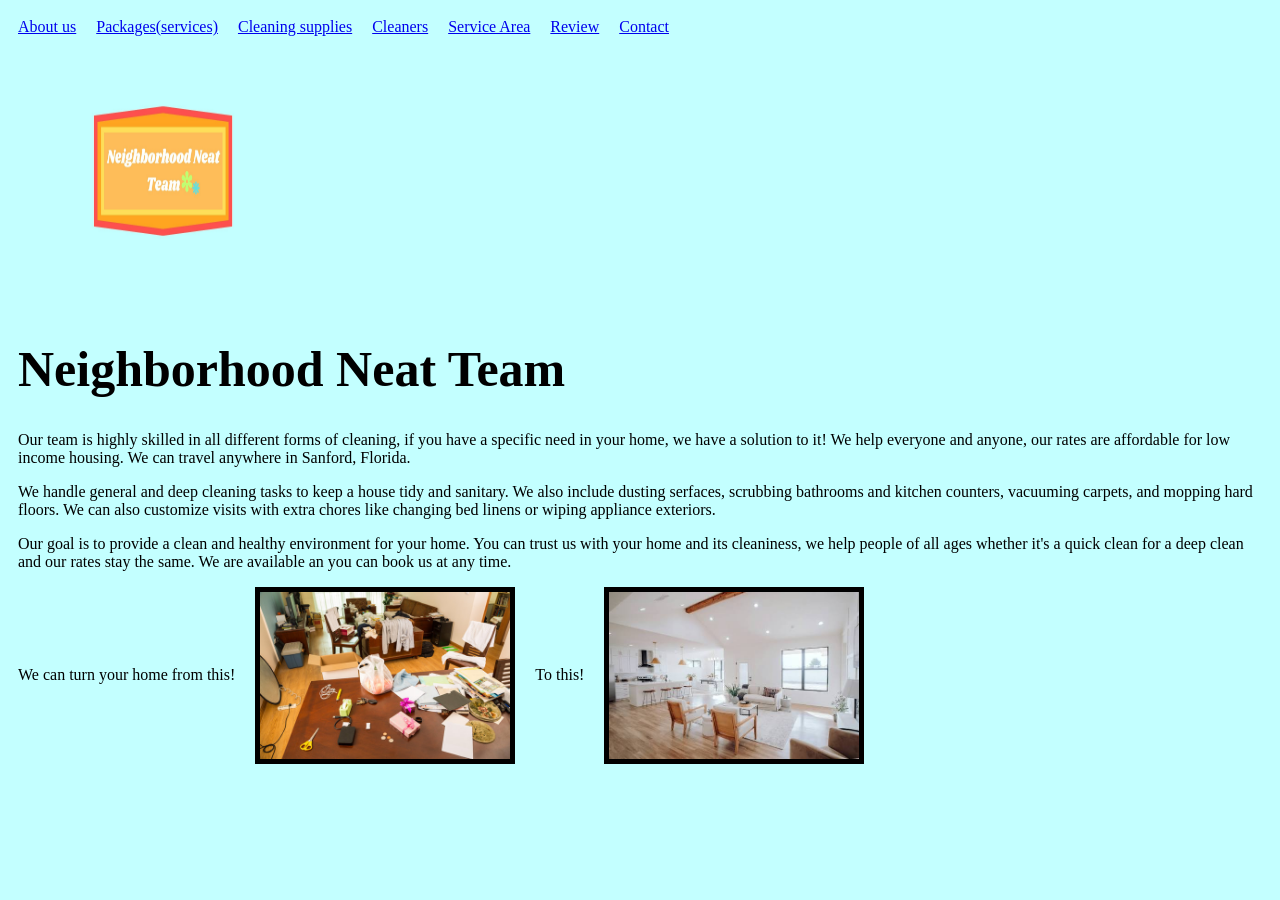
==== index.html @ d120582e "Co-authored-by: 8v8gb5s4cy-eng <8v8gb5s4cy-eng@users.noreply.github.com>" ====
<!DOCTYPE html>
<html>
<nav class="nav-bar">
    <a href="index.html">About us</a>
    <a href="page2.html">Packages(services)</a>
    <a href="page3.html">Cleaning supplies</a>
    <a href="page4.html">Cleaners</a>
    <a href="page5.html">Service Area</a>
    <a href="page6.html">Review</a>
    <a href="page7.html">Contact</a>
</nav>
<nav class="logo">
    <img src="Neighborhood Neat Team (3).jpg" alt="Neighborhood Neat Team logo">
</nav>
     <head>
        <title>Neighborhood Neat Team Home Page</title>
        <link rel="stylesheet" href="styles.css">
    </head>
    <body>
        <h1>Neighborhood Neat Team</h1>
        <p>Our team is highly skilled in all different forms of cleaning, if you have a specific need in your home, we have a solution to it! We help everyone and anyone, our rates are affordable for low income housing. We can travel anywhere in Sanford, Florida.</p>
        <p>We handle general and deep cleaning tasks to keep a house tidy and sanitary. We also include dusting serfaces, scrubbing bathrooms and kitchen counters, vacuuming carpets, and mopping hard floors. We can also customize visits with extra chores like changing bed linens or wiping appliance exteriors.</p>
        <p>Our goal is to provide a clean and healthy environment for your home. You can trust us with your home and its cleaniness, we help people of all ages whether it's a quick clean for a deep clean and our rates stay the same. We are available an you can book us at any time.</p>
    <div class="image-container">
        <p>We can turn your home from this!</p>
        <img src="Dirty_home.jpg" class="img-1" alt="An Average Dirty Home">
        <p>To this!</p>
        <img src="Clean_home.jpg" class="img-2" alt="An Average Clean Home">
    </div>
    </body>
</html>
---- styles.css ----
h1 {
    font-family: Times New Roman, serif;
    font-size: 50px;
    color: #000000;
}

p  { 
    font-family: Times Comfortaa, serif;
    font-size: 16px;
    color: #000000;
}
body {
    background-color: #c3ffff;
    margin: 1;
    padding:10px;
}
img {
    width: 250px;
    height: 250px;
}
.image-container {
    display: flex;
    align-items: center;
    gap: 20px;
}
.image-container img {
    max-width: 300px;
    height: auto;
}
.img-1 {
    border: 5px solid #000000;
}
.img-2 {
    border: 5px solid #000000;
}
nav a:hover {
    color: #2E86Ab;
}
.nav-bar {
    display: flex;
    gap: 20px;
    align-items: center;
}
.logo {
    display: flex;
    justify-content: space-between;
    align-items: right;
    padding: 10px 20px;
}
table, th, td {
    border: 1px solid black;
    Border-collapse: collapse;
}
th, td {
    padding: 20px;
}
th {
    text-align: left;
    background: color #fddf95;
}
table {
    border-spacing: 5px;
}
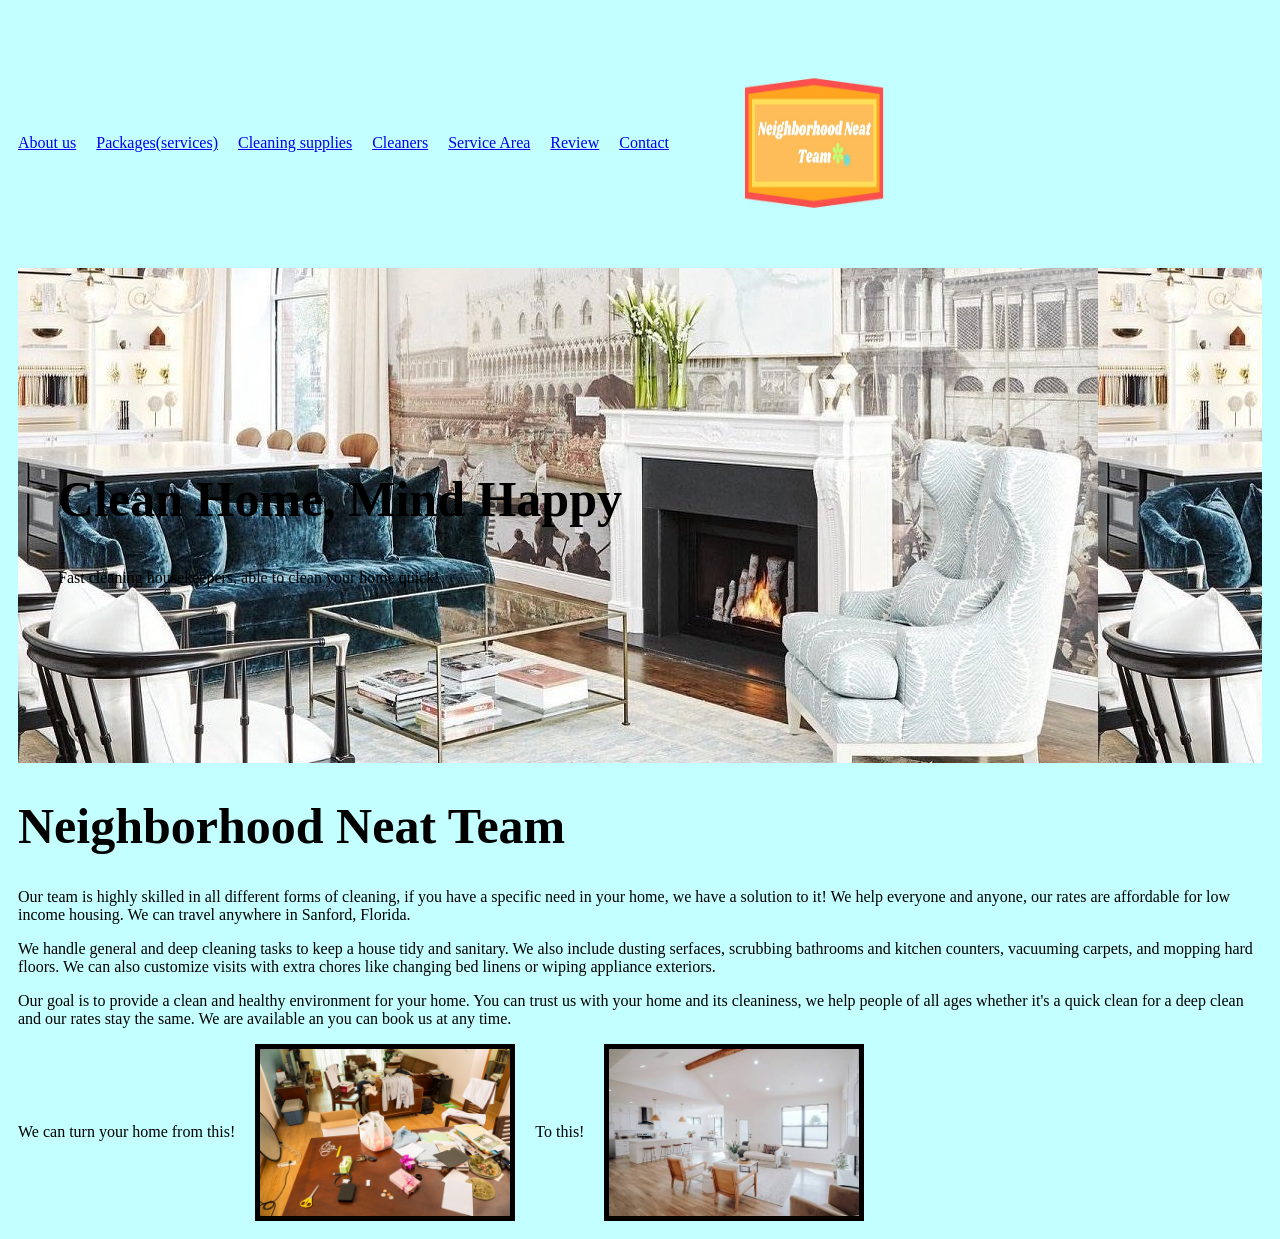
==== commit 57e24104: "diffrent thingd" ====
--- a/index.html
+++ b/index.html
@@ -8,14 +8,17 @@
     <a href="page5.html">Service Area</a>
     <a href="page6.html">Review</a>
     <a href="page7.html">Contact</a>
-</nav>
-<nav class="logo">
     <img src="Neighborhood Neat Team (3).jpg" alt="Neighborhood Neat Team logo">
 </nav>
-     <head>
+    <head>
         <title>Neighborhood Neat Team Home Page</title>
         <link rel="stylesheet" href="styles.css">
     </head>
+<!-- Page Built by: Madeleine Marino and Darielys Rubero-->
+ <section class="hero hero--image">
+    <h1>Clean Home, Mind Happy</h1>
+    <p>Fast cleaning housekeepers, able to clean your home quick!</p>
+ </section>
     <body>
         <h1>Neighborhood Neat Team</h1>
         <p>Our team is highly skilled in all different forms of cleaning, if you have a specific need in your home, we have a solution to it! We help everyone and anyone, our rates are affordable for low income housing. We can travel anywhere in Sanford, Florida.</p>
--- a/styles.css
+++ b/styles.css
@@ -41,12 +41,6 @@
     gap: 20px;
     align-items: center;
 }
-.logo {
-    display: flex;
-    justify-content: space-between;
-    align-items: right;
-    padding: 10px 20px;
-}
 table, th, td {
     border: 1px solid black;
     Border-collapse: collapse;
@@ -60,4 +54,14 @@
 }
 table {
     border-spacing: 5px;
+}
+.map {
+    width: 950px;
+    height: auto;
+}
+.hero--image {
+    background: url(Heooo.jpg);
+    position: relative;
+    padding: 160px 40px;
+    color: #fff;
 }
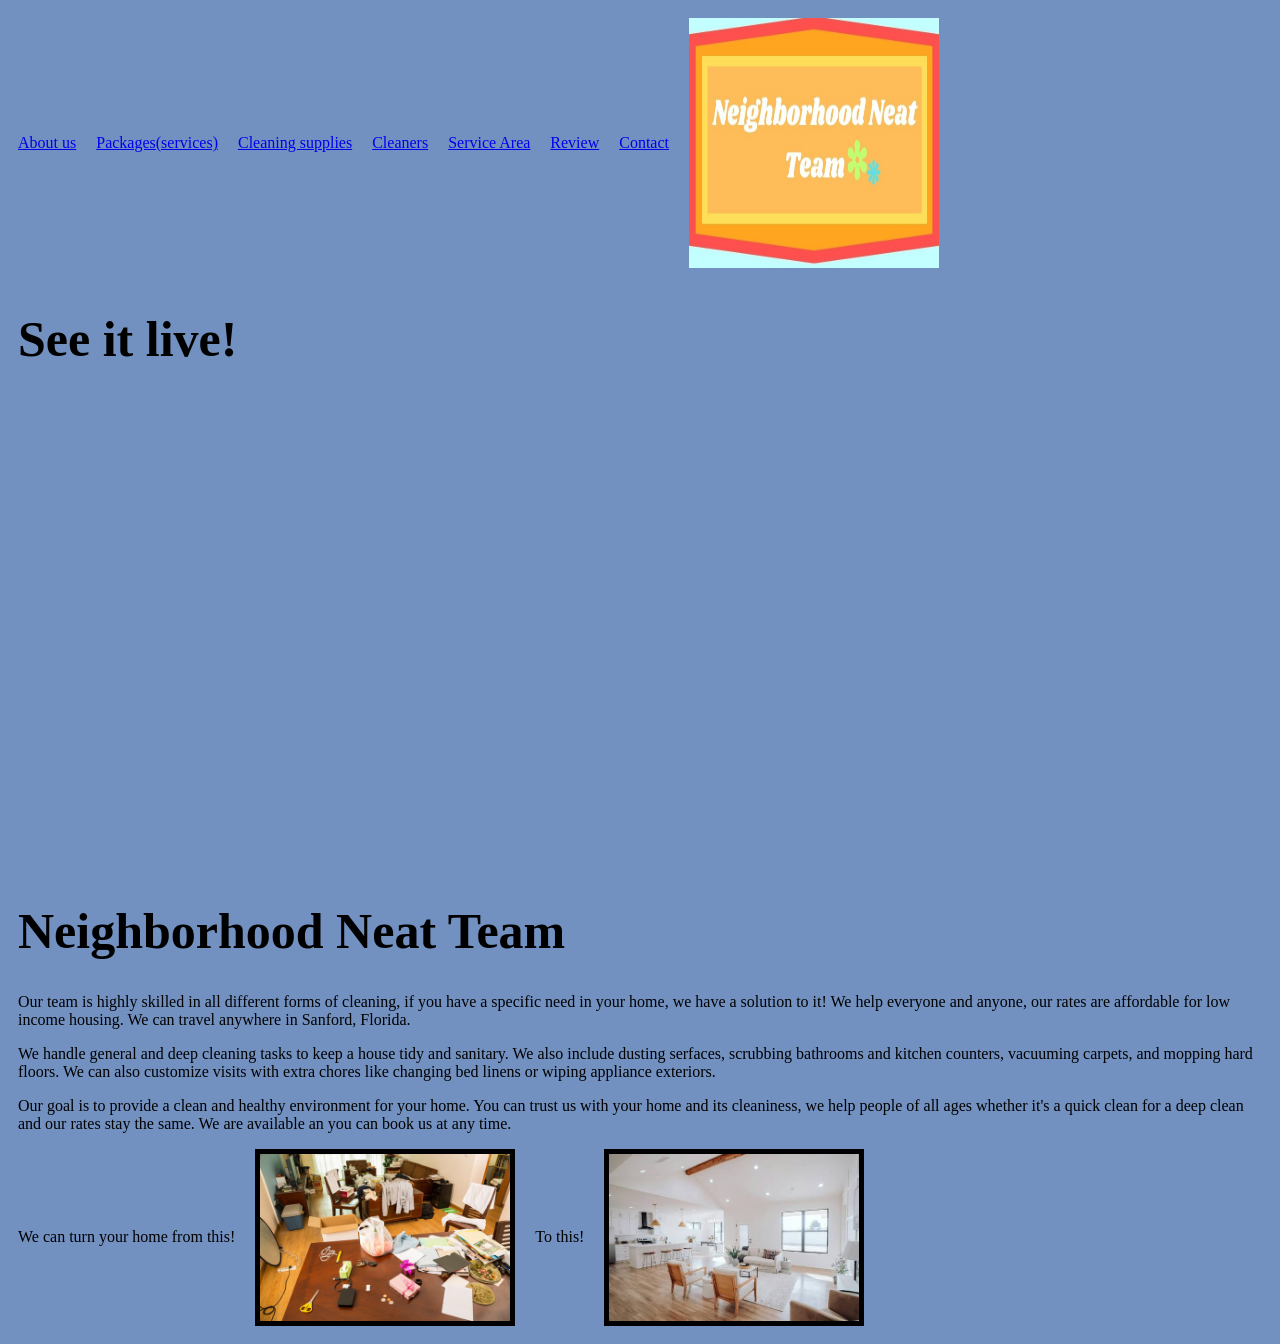
==== commit 6dfe6630: "Co-authored-by: 8v8gb5s4cy-eng <8v8gb5s4cy-eng@users.noreply.github.com>" ====
--- a/index.html
+++ b/index.html
@@ -15,10 +15,14 @@
         <link rel="stylesheet" href="styles.css">
     </head>
 <!-- Page Built by: Madeleine Marino and Darielys Rubero-->
- <section class="hero hero--image">
-    <h1>Clean Home, Mind Happy</h1>
-    <p>Fast cleaning housekeepers, able to clean your home quick!</p>
- </section>
+    <section class="hero-video">
+        <video autoplay muted loop playsinline>
+            <source src="https://www.youtube.com/shorts/mm61U1D8rRU">
+        </video>
+        <div class="hero-content">
+            <h1>See it live!</h1>
+        </div>
+    </section>
     <body>
         <h1>Neighborhood Neat Team</h1>
         <p>Our team is highly skilled in all different forms of cleaning, if you have a specific need in your home, we have a solution to it! We help everyone and anyone, our rates are affordable for low income housing. We can travel anywhere in Sanford, Florida.</p>
--- a/styles.css
+++ b/styles.css
@@ -10,7 +10,7 @@
     color: #000000;
 }
 body {
-    background-color: #c3ffff;
+    background-color: #7291c0;
     margin: 1;
     padding:10px;
 }
@@ -59,9 +59,17 @@
     width: 950px;
     height: auto;
 }
-.hero--image {
-    background: url(Heooo.jpg);
+.hero-video {
     position: relative;
-    padding: 160px 40px;
-    color: #fff;
+    height: 600px; overflow: hidden;
+}
+.hero-video video {
+    position: absolute; inset: 0;
+    width: 100%; height: 100%;
+    object-fit: cover;
+}
+.hero-content {x-index: 1;}
+.Review {
+    width: 600px;
+    height: auto
 }
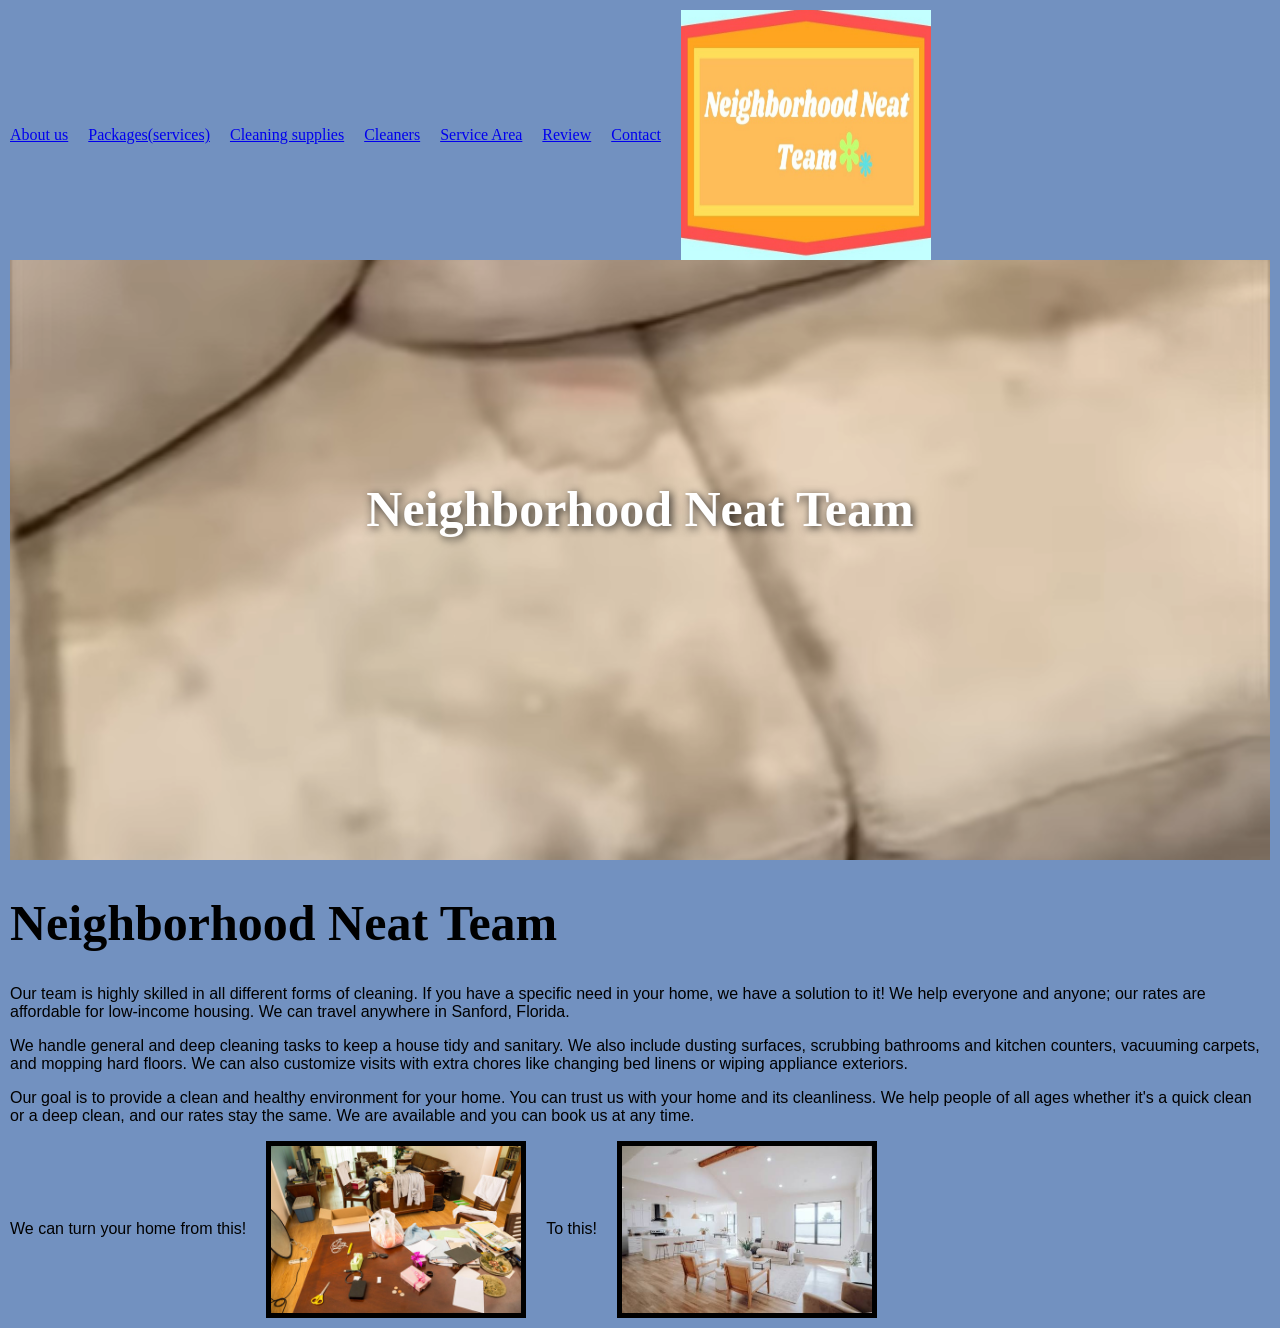
==== commit bf19d578: "index" ====
--- a/index.html
+++ b/index.html
@@ -1,38 +1,54 @@
 <!DOCTYPE html>
-<html>
-<nav class="nav-bar">
-    <a href="index.html">About us</a>
-    <a href="page2.html">Packages(services)</a>
-    <a href="page3.html">Cleaning supplies</a>
-    <a href="page4.html">Cleaners</a>
-    <a href="page5.html">Service Area</a>
-    <a href="page6.html">Review</a>
-    <a href="page7.html">Contact</a>
-    <img src="Neighborhood Neat Team (3).jpg" alt="Neighborhood Neat Team logo">
-</nav>
-    <head>
-        <title>Neighborhood Neat Team Home Page</title>
-        <link rel="stylesheet" href="styles.css">
-    </head>
+<html lang="en">
+<head>
+    <meta charset="UTF-8">
+    <meta name="viewport" content="width=device-width, initial-scale=1.0">
+    <title>Neighborhood Neat Team Home Page</title>
+    <link rel="stylesheet" href="styles.css">
+</head>
 <!-- Page Built by: Madeleine Marino and Darielys Rubero-->
+<body>
+
+    <!-- Main Navigation Bar Layout -->
+    <nav class="nav-bar">
+        <a href="index.html">About us</a>
+        <a href="page2.html">Packages(services)</a>
+        <a href="page3.html">Cleaning supplies</a>
+        <a href="page4.html">Cleaners</a>
+        <a href="page5.html">Service Area</a>
+        <a href="page6.html">Review</a>
+        <a href="page7.html">Contact</a>
+        <img src="Neighborhood Neat Team (3).jpg" alt="Neighborhood Neat Team logo">
+    </nav>
+
+    <!-- Hero Showcase Section featuring a Native Looping Video File -->
     <section class="hero-video">
-        <video autoplay muted loop playsinline>
-            <source src="https://www.youtube.com/shorts/mm61U1D8rRU">
+        <!-- The controls attribute is omitted so it behaves purely as a smooth background element -->
+        <video autoplay muted loop playsinline id="bg-video">
+            <!-- REPLACE THIS with the exact file name of your downloaded video file -->
+            <source src="Steam Cleaning A Couch - Mr. Steam (608p).mp4" type="video/mp4">
+            Your browser does not support the video tag.
         </video>
         <div class="hero-content">
-            <h1>See it live!</h1>
+            <h1>Neighborhood Neat Team</h1>
         </div>
     </section>
-    <body>
+
+    <!-- Main Text Content and Introductions -->
+    <main>
         <h1>Neighborhood Neat Team</h1>
-        <p>Our team is highly skilled in all different forms of cleaning, if you have a specific need in your home, we have a solution to it! We help everyone and anyone, our rates are affordable for low income housing. We can travel anywhere in Sanford, Florida.</p>
-        <p>We handle general and deep cleaning tasks to keep a house tidy and sanitary. We also include dusting serfaces, scrubbing bathrooms and kitchen counters, vacuuming carpets, and mopping hard floors. We can also customize visits with extra chores like changing bed linens or wiping appliance exteriors.</p>
-        <p>Our goal is to provide a clean and healthy environment for your home. You can trust us with your home and its cleaniness, we help people of all ages whether it's a quick clean for a deep clean and our rates stay the same. We are available an you can book us at any time.</p>
-    <div class="image-container">
-        <p>We can turn your home from this!</p>
-        <img src="Dirty_home.jpg" class="img-1" alt="An Average Dirty Home">
-        <p>To this!</p>
-        <img src="Clean_home.jpg" class="img-2" alt="An Average Clean Home">
-    </div>
-    </body>
-</html>+        <p>Our team is highly skilled in all different forms of cleaning. If you have a specific need in your home, we have a solution to it! We help everyone and anyone; our rates are affordable for low-income housing. We can travel anywhere in Sanford, Florida.</p>
+        <p>We handle general and deep cleaning tasks to keep a house tidy and sanitary. We also include dusting surfaces, scrubbing bathrooms and kitchen counters, vacuuming carpets, and mopping hard floors. We can also customize visits with extra chores like changing bed linens or wiping appliance exteriors.</p>
+        <p>Our goal is to provide a clean and healthy environment for your home. You can trust us with your home and its cleanliness. We help people of all ages whether it's a quick clean or a deep clean, and our rates stay the same. We are available and you can book us at any time.</p>
+        
+        <!-- Before & After Comparison Layout Block -->
+        <div class="image-container">
+            <p>We can turn your home from this!</p>
+            <img src="Dirty_home.jpg" class="img-1" alt="An Average Dirty Home">
+            <p>To this!</p>
+            <img src="Clean_home.jpg" class="img-2" alt="An Average Clean Home">
+        </div>
+    </main>
+
+</body>
+</html>
--- a/styles.css
+++ b/styles.css
@@ -1,75 +1,141 @@
+/* Base Page Elements */
+body {
+    background-color: #7291c0;
+    margin: 0; /* Keeps the video banner flush against the absolute edges of the screen */
+    padding: 10px;
+}
+
 h1 {
-    font-family: Times New Roman, serif;
+    font-family: "Times New Roman", serif; /* Wrapped multi-word font name in quotes */
     font-size: 50px;
     color: #000000;
 }
 
-p  { 
-    font-family: Times Comfortaa, serif;
+p { 
+    font-family: "Comfortaa", sans-serif; /* Fixed font family name and fallback system category */
     font-size: 16px;
     color: #000000;
 }
-body {
-    background-color: #7291c0;
-    margin: 1;
-    padding:10px;
-}
+
+/* Global Image Sizing */
 img {
     width: 250px;
     height: 250px;
 }
+
+/* Navigation Bar Layout */
+.nav-bar {
+    display: flex;
+    gap: 20px;
+    align-items: center;
+}
+
+nav a:hover {
+    color: #2E86Ab;
+}
+
+/* Hero Video Showcase Layout (Optimized for Local File Formats) */
+.hero-video {
+    position: relative;
+    height: 600px; /* Standard horizontal/landscape height for desktop screens */
+    width: 100%;
+    overflow: hidden;
+    background-color: #000000; /* Fallback background color while the video loads */
+}
+
+.hero-video video {
+    position: absolute;
+    top: 50%;
+    left: 50%;
+    width: 100%;
+    height: 100%;
+    transform: translate(-50%, -50%);
+    object-fit: cover; /* Automatically clips horizontal margins to fit the frame container */
+    z-index: 0;
+}
+
+.hero-content {
+    position: relative;
+    z-index: 1; /* Elevates the text layer directly on top of the moving video frame */
+    text-align: center;
+    padding-top: 220px; /* Vertically balances the title within the 600px container */
+}
+
+/* Specific styling for the 'See it live!' title inside the hero banner */
+.hero-content h1 {
+    color: #ffffff; /* Changes text to white so it stands out against the couch footage */
+    text-shadow: 2px 2px 8px rgba(0, 0, 0, 0.8); /* Strong drop shadow ensures deep readability */
+    margin: 0;
+}
+
+/* Before & After Image Comparison Block */
 .image-container {
     display: flex;
     align-items: center;
     gap: 20px;
 }
+
 .image-container img {
     max-width: 300px;
-    height: auto;
+    height: auto; /* Overrides global height setting to preserve realistic picture aspect proportions */
 }
+
 .img-1 {
     border: 5px solid #000000;
 }
+
 .img-2 {
     border: 5px solid #000000;
 }
-nav a:hover {
-    color: #2E86Ab;
-}
-.nav-bar {
-    display: flex;
-    gap: 20px;
-    align-items: center;
-}
+
+/* Tables (Used on inner pages) */
 table, th, td {
     border: 1px solid black;
-    Border-collapse: collapse;
+    border-collapse: collapse;
 }
+
 th, td {
     padding: 20px;
 }
+
 th {
     text-align: left;
-    background: color #fddf95;
+    background-color: #fddf95; /* Corrected typo 'background: color #fddf95' */
 }
+
 table {
     border-spacing: 5px;
 }
+
+/* Utility Elements (Used across other subpages) */
 .map {
     width: 950px;
     height: auto;
 }
-.hero-video {
-    position: relative;
-    height: 600px; overflow: hidden;
+
+.Review {
+    width: 300px;
+    height: 200px;
 }
-.hero-video video {
-    position: absolute; inset: 0;
-    width: 100%; height: 100%;
-    object-fit: cover;
+
+/* ==========================================================================
+   Mobile & Responsive Adjustments (Turns layout vertical on smartphones)
+   ========================================================================== */
+@media (max-width: 768px) {
+    /* Transforms the banner box shape into a tall vertical rectangle */
+    .hero-video {
+        height: 70vh; /* Takes up 70% of the mobile screen height */
+    }
+
+    /* Recenters the white heading inside the newly stretched vertical mobile banner */
+    .hero-content {
+        padding-top: 30vh;
+    }
+
+    /* Force-stacks the side-by-side Before & After images into a vertical column */
+    .image-container {
+        flex-direction: column;
+        align-items: center;
+        gap: 15px;
+    }
 }
-.hero-content {x-index: 1;}
-.Review {
-    width: 600px;
-    height: auto
-}
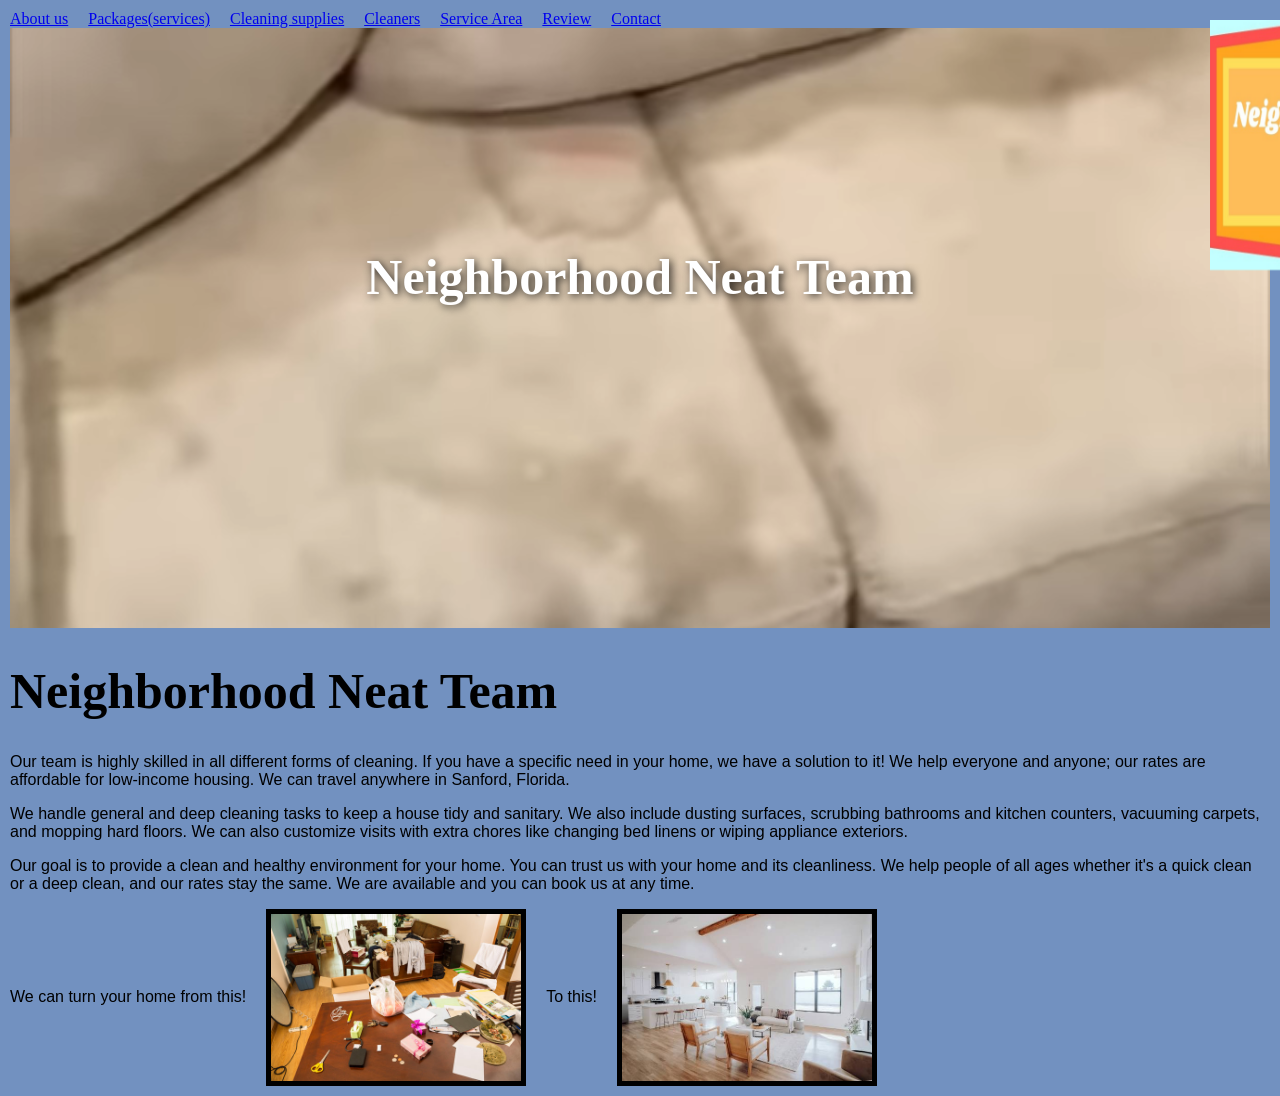
==== commit 0100c69d: "add" ====
--- a/index.html
+++ b/index.html
@@ -18,10 +18,11 @@
         <a href="page5.html">Service Area</a>
         <a href="page6.html">Review</a>
         <a href="page7.html">Contact</a>
+    </nav>
+    <!-- Hero Showcase Section featuring a Native Looping Video File -->
+     <section class="logo">
         <img src="Neighborhood Neat Team (3).jpg" alt="Neighborhood Neat Team logo">
-    </nav>
-
-    <!-- Hero Showcase Section featuring a Native Looping Video File -->
+     </section>
     <section class="hero-video">
         <!-- The controls attribute is omitted so it behaves purely as a smooth background element -->
         <video autoplay muted loop playsinline id="bg-video">
@@ -33,7 +34,6 @@
             <h1>Neighborhood Neat Team</h1>
         </div>
     </section>
-
     <!-- Main Text Content and Introductions -->
     <main>
         <h1>Neighborhood Neat Team</h1>
--- a/styles.css
+++ b/styles.css
@@ -29,6 +29,15 @@
     gap: 20px;
     align-items: center;
 }
+.logo {
+  position: fixed;   /* Prevents the logo from moving when scrolling */
+  top: 20px;         /* Adds a clean gap from the top edge */
+  right: 20px;       /* Adds a clean gap from the right edge */
+  width: 50px;       /* Makes the logo a lot smaller (adjust as needed) */
+  height: auto;      /* Maintains the logo's original proportions */
+  z-index: 1000;     /* Ensures it stays on top of all other content */
+}
+
 
 nav a:hover {
     color: #2E86Ab;
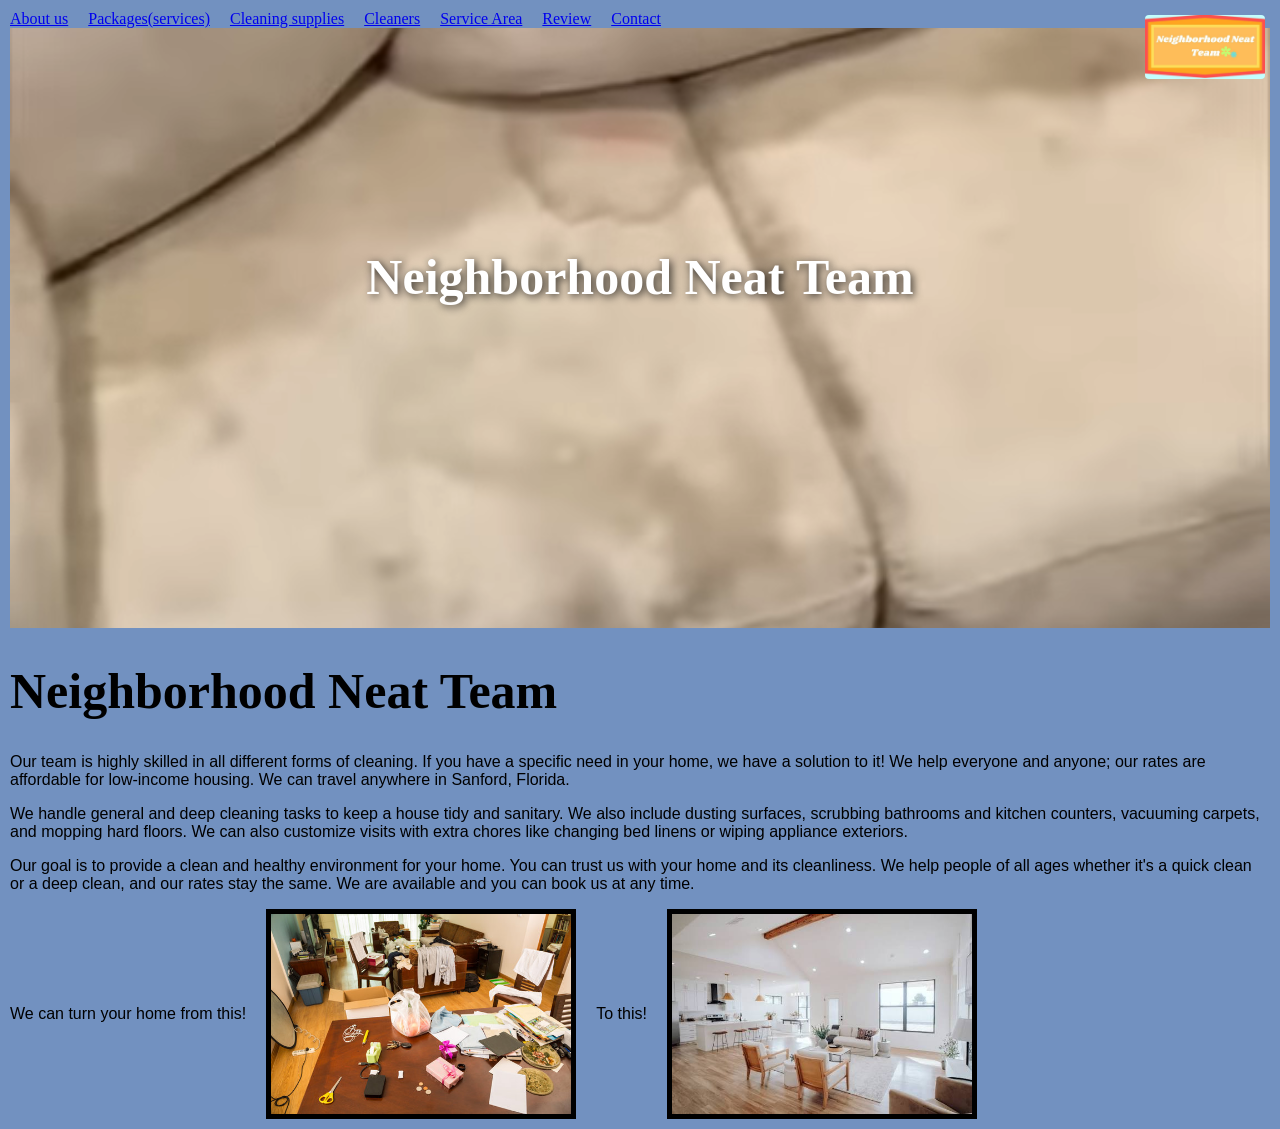
==== commit 1798ff7b: "fixed" ====
--- a/index.html
+++ b/index.html
@@ -21,7 +21,8 @@
     </nav>
     <!-- Hero Showcase Section featuring a Native Looping Video File -->
      <section class="logo">
-        <img src="Neighborhood Neat Team (3).jpg" alt="Neighborhood Neat Team logo">
+        <!-- Added class="logo-img" here so the CSS can target it correctly -->
+        <img src="Neighborhood Neat Team (3).jpg" alt="Neighborhood Neat Team logo" class="logo-img">
      </section>
     <section class="hero-video">
         <!-- The controls attribute is omitted so it behaves purely as a smooth background element -->
--- a/styles.css
+++ b/styles.css
@@ -17,10 +17,11 @@
     color: #000000;
 }
 
-/* Global Image Sizing */
+/* Global Image Sizing (FIXED: Removed rigid 250px height so full pictures are visible) */
 img {
-    width: 250px;
-    height: 250px;
+    width: 100%;
+    max-width: 250px;
+    height: auto; /* Allows natural proportions to prevent cropping or squishing */
 }
 
 /* Navigation Bar Layout */
@@ -28,19 +29,26 @@
     display: flex;
     gap: 20px;
     align-items: center;
-}
-.logo {
-  position: fixed;   /* Prevents the logo from moving when scrolling */
-  top: 20px;         /* Adds a clean gap from the top edge */
-  right: 20px;       /* Adds a clean gap from the right edge */
-  width: 50px;       /* Makes the logo a lot smaller (adjust as needed) */
-  height: auto;      /* Maintains the logo's original proportions */
-  z-index: 1000;     /* Ensures it stays on top of all other content */
-}
-
+    padding-right: 150px; /* Increased to protect your links from hitting the larger logo */
+}
 
 nav a:hover {
     color: #2E86Ab;
+}
+
+/* Logo Top-Right Fixed Position Styling */
+.logo {
+    position: fixed;   /* Prevents the logo from moving when scrolling */
+    top: 15px;         /* Adds a clean gap from the top edge */
+    right: 15px;       /* Adds a clean gap from the right edge */
+    z-index: 1000;     /* Ensures it stays on top of all other content */
+}
+
+.logo .logo-img {
+    width: 120px;       /* Increased from 60px to 120px to make it larger */
+    height: auto !important; /* Force-overrides global image rules to maintain proportions */
+    object-fit: contain !important; /* Forces the complete logo to fit nicely without any cropping */
+    border-radius: 4px; /* Softens corners */
 }
 
 /* Hero Video Showcase Layout (Optimized for Local File Formats) */
@@ -70,9 +78,9 @@
     padding-top: 220px; /* Vertically balances the title within the 600px container */
 }
 
-/* Specific styling for the 'See it live!' title inside the hero banner */
+/* Specific styling for the title inside the hero banner */
 .hero-content h1 {
-    color: #ffffff; /* Changes text to white so it stands out against the couch footage */
+    color: #ffffff; /* Changes text to white so it stands out against the footage */
     text-shadow: 2px 2px 8px rgba(0, 0, 0, 0.8); /* Strong drop shadow ensures deep readability */
     margin: 0;
 }
@@ -86,7 +94,7 @@
 
 .image-container img {
     max-width: 300px;
-    height: auto; /* Overrides global height setting to preserve realistic picture aspect proportions */
+    height: auto !important; /* Overrides global height setting to preserve realistic proportions */
 }
 
 .img-1 {
@@ -109,7 +117,7 @@
 
 th {
     text-align: left;
-    background-color: #fddf95; /* Corrected typo 'background: color #fddf95' */
+    background-color: #fddf95;
 }
 
 table {
@@ -128,7 +136,60 @@
 }
 
 /* ==========================================================================
-   Mobile & Responsive Adjustments (Turns layout vertical on smartphones)
+   Reviews Gallery Grid Layout (Displays review photos side-by-side)
+   ========================================================================== */
+.reviews-container {
+    display: flex;
+    flex-wrap: wrap;     /* Allows images to gracefully drop to a new line when out of room */
+    gap: 30px;           /* Increased spacing between each review card */
+    margin-top: 30px;
+    justify-content: center; /* Centers the whole gallery group on the screen */
+}
+
+/* FIXED: Made images much larger and forced height to be fully visible */
+.review-card {
+    width: 450px !important;    /* Expanded layout footprint so screenshots are easy to read */
+    max-width: 90vw;            /* Safety bounds so images won't spill past screens */
+    height: auto !important;    /* Completely displays the entire image from top to bottom */
+    border: 3px solid #ffffff;
+    border-radius: 8px;  
+    box-shadow: 0 6px 12px rgba(0,0,0,0.15);
+}
+
+/* ==========================================================================
+   Cleaner Profiles Layout (Aligns image and text side-by-side)
+   ========================================================================== */
+.cleaner-profile {
+    display: flex;
+    align-items: center; /* Centers the text vertically next to the photo */
+    gap: 20px;           /* Puts space between the photo and the info text */
+    margin-top: 25px;
+    background-color: rgba(255, 255, 255, 0.15); /* Subtle background backing to pop the card */
+    padding: 15px;
+    border-radius: 8px;
+}
+
+.cleaner-profile img {
+    width: 200px;        /* Sets a clean, standard width for the cleaner photo */
+    height: auto !important; /* Overrides global height rules to preserve photo proportions */
+    border-radius: 6px;  /* Softens photo edges */
+    object-fit: cover;
+}
+
+/* Tighter spacing for the cleaner's meta info */
+.cleaner-info p {
+    margin: 4px 0;
+}
+
+/* Bold the cleaner's name to make it look like a clear headline */
+.cleaner-info p:first-child {
+    font-size: 20px;
+    font-weight: bold;
+    margin-bottom: 8px;
+}
+
+/* ==========================================================================
+   Mobile & Responsive Adjustments (Turns layouts vertical on smartphones)
    ========================================================================== */
 @media (max-width: 768px) {
     /* Transforms the banner box shape into a tall vertical rectangle */
@@ -147,4 +208,16 @@
         align-items: center;
         gap: 15px;
     }
-}
+
+    /* Stacks the cleaner photo and text vertically on mobile devices */
+    .cleaner-profile {
+        flex-direction: column;
+        text-align: center;
+        align-items: center;
+    }
+
+    /* Adjusts layout nicely on mobile screens */
+    .review-card {
+        width: 100% !important;
+    }
+}
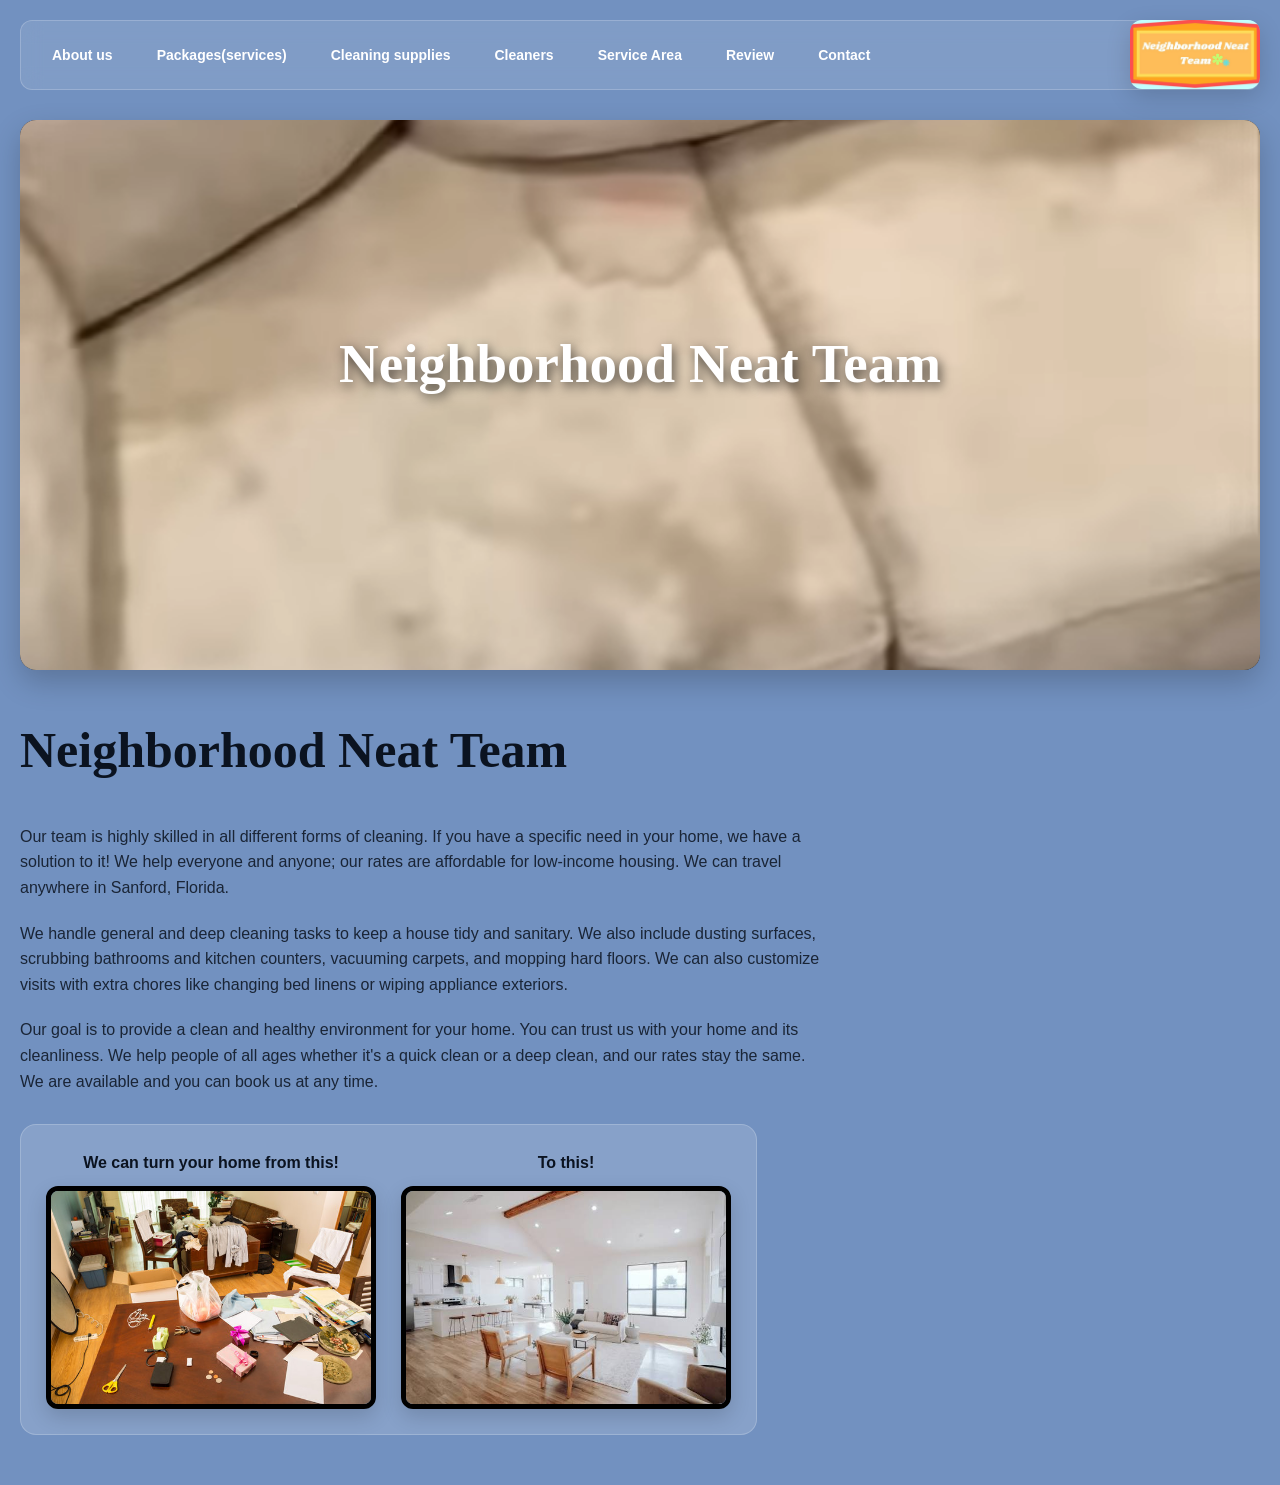
==== commit f440f9a4: "fixed and add" ====
--- a/index.html
+++ b/index.html
@@ -19,11 +19,12 @@
         <a href="page6.html">Review</a>
         <a href="page7.html">Contact</a>
     </nav>
+
     <!-- Hero Showcase Section featuring a Native Looping Video File -->
-     <section class="logo">
-        <!-- Added class="logo-img" here so the CSS can target it correctly -->
+    <section class="logo">
         <img src="Neighborhood Neat Team (3).jpg" alt="Neighborhood Neat Team logo" class="logo-img">
-     </section>
+    </section>
+
     <section class="hero-video">
         <!-- The controls attribute is omitted so it behaves purely as a smooth background element -->
         <video autoplay muted loop playsinline id="bg-video">
@@ -35,6 +36,7 @@
             <h1>Neighborhood Neat Team</h1>
         </div>
     </section>
+
     <!-- Main Text Content and Introductions -->
     <main>
         <h1>Neighborhood Neat Team</h1>
@@ -42,12 +44,17 @@
         <p>We handle general and deep cleaning tasks to keep a house tidy and sanitary. We also include dusting surfaces, scrubbing bathrooms and kitchen counters, vacuuming carpets, and mopping hard floors. We can also customize visits with extra chores like changing bed linens or wiping appliance exteriors.</p>
         <p>Our goal is to provide a clean and healthy environment for your home. You can trust us with your home and its cleanliness. We help people of all ages whether it's a quick clean or a deep clean, and our rates stay the same. We are available and you can book us at any time.</p>
         
-        <!-- Before & After Comparison Layout Block -->
+        <!-- Before & After Comparison Layout Block (Optimized with structured containers) -->
         <div class="image-container">
-            <p>We can turn your home from this!</p>
-            <img src="Dirty_home.jpg" class="img-1" alt="An Average Dirty Home">
-            <p>To this!</p>
-            <img src="Clean_home.jpg" class="img-2" alt="An Average Clean Home">
+            <div class="image-box">
+                <p>We can turn your home from this!</p>
+                <img src="Dirty_home.jpg" class="img-1" alt="An Average Dirty Home">
+            </div>
+            
+            <div class="image-box">
+                <p>To this!</p>
+                <img src="Clean_home.jpg" class="img-2" alt="An Average Clean Home">
+            </div>
         </div>
     </main>
 
--- a/styles.css
+++ b/styles.css
@@ -1,63 +1,117 @@
-/* Base Page Elements */
+/* ==========================================================================
+   Base Page Elements & Global Resets
+   ========================================================================== */
 body {
     background-color: #7291c0;
-    margin: 0; /* Keeps the video banner flush against the absolute edges of the screen */
-    padding: 10px;
+    margin: 0; 
+    padding: 20px;
+    font-family: "Comfortaa", sans-serif;
+    color: #1a2536; /* Dark gray for softer contrast than pure pitch black */
+    line-height: 1.6; /* Adds comfortable breathing space between text lines */
+}
+
+h1, h2, h3 {
+    font-family: "Times New Roman", serif;
+    color: #0b1320;
+    font-weight: 700;
+    margin-top: 0;
 }
 
 h1 {
-    font-family: "Times New Roman", serif; /* Wrapped multi-word font name in quotes */
     font-size: 50px;
-    color: #000000;
+}
+
+h2 {
+    font-size: 36px;
+    border-bottom: 2px solid rgba(255, 255, 255, 0.3);
+    padding-bottom: 10px;
+    margin-bottom: 25px;
 }
 
 p { 
-    font-family: "Comfortaa", sans-serif; /* Fixed font family name and fallback system category */
+    font-family: "Comfortaa", sans-serif;
     font-size: 16px;
-    color: #000000;
-}
-
-/* Global Image Sizing (FIXED: Removed rigid 250px height so full pictures are visible) */
+    max-width: 800px; /* Keeps text paragraphs from stretching completely sideways */
+    margin-bottom: 20px;
+}
+
+/* Global Image Reset to prevent any stretching distortion */
 img {
     width: 100%;
     max-width: 250px;
-    height: auto; /* Allows natural proportions to prevent cropping or squishing */
-}
-
-/* Navigation Bar Layout */
+    height: auto;
+    object-fit: cover;
+    border-radius: 8px;
+}
+
+/* ==========================================================================
+   Navigation Bar Layout (Turned into Clean modern Menu Controls)
+   ========================================================================== */
 .nav-bar {
     display: flex;
-    gap: 20px;
+    flex-wrap: wrap;
+    gap: 12px;
     align-items: center;
-    padding-right: 150px; /* Increased to protect your links from hitting the larger logo */
-}
-
-nav a:hover {
-    color: #2E86Ab;
-}
-
-/* Logo Top-Right Fixed Position Styling */
+    padding: 15px 180px 15px 15px; /* Keeps spacious right gap for the fixed logo */
+    background: rgba(255, 255, 255, 0.1);
+    backdrop-filter: blur(10px);
+    border-radius: 12px;
+    margin-bottom: 30px;
+    border: 1px solid rgba(255, 255, 255, 0.2);
+}
+
+.nav-bar a {
+    font-family: "Comfortaa", sans-serif;
+    text-decoration: none;
+    color: #ffffff;
+    font-size: 14px;
+    font-weight: bold;
+    padding: 8px 16px;
+    border-radius: 6px;
+    transition: all 0.3s ease; /* Smooth fade animation on focus */
+}
+
+.nav-bar a:hover {
+    background-color: #2E86Ab;
+    color: #ffffff;
+    box-shadow: 0 4px 10px rgba(46, 134, 171, 0.3);
+}
+
+/* ==========================================================================
+   Logo Top-Right Fixed Position Layout
+   ========================================================================== */
 .logo {
-    position: fixed;   /* Prevents the logo from moving when scrolling */
-    top: 15px;         /* Adds a clean gap from the top edge */
-    right: 15px;       /* Adds a clean gap from the right edge */
-    z-index: 1000;     /* Ensures it stays on top of all other content */
+    position: fixed;   
+    top: 20px;         
+    right: 20px;       
+    z-index: 1000;     
 }
 
 .logo .logo-img {
-    width: 120px;       /* Increased from 60px to 120px to make it larger */
-    height: auto !important; /* Force-overrides global image rules to maintain proportions */
-    object-fit: contain !important; /* Forces the complete logo to fit nicely without any cropping */
-    border-radius: 4px; /* Softens corners */
-}
-
-/* Hero Video Showcase Layout (Optimized for Local File Formats) */
+    width: 130px;       
+    height: auto !important; 
+    object-fit: contain !important; 
+    border-radius: 12px;
+    box-shadow: 0 8px 24px rgba(0, 0, 0, 0.15); /* Soft drop drop-shadow frame background */
+    transition: transform 0.3s ease;
+}
+
+.logo .logo-img:hover {
+    transform: scale(1.04); /* Subtle click-lure expansion frame pop */
+}
+
+/* ==========================================================================
+   Hero Video Showcase Layout
+   ========================================================================== */
 .hero-video {
     position: relative;
-    height: 600px; /* Standard horizontal/landscape height for desktop screens */
+    height: 550px; 
     width: 100%;
     overflow: hidden;
-    background-color: #000000; /* Fallback background color while the video loads */
+    background-color: #0b1320;
+    border-radius: 16px; /* Smooth rounded corners on the media container box */
+    margin-bottom: 40px;
+    box-shadow: 0 12px 30px rgba(0, 0, 0, 0.2);
 }
 
 .hero-video video {
@@ -67,34 +121,64 @@
     width: 100%;
     height: 100%;
     transform: translate(-50%, -50%);
-    object-fit: cover; /* Automatically clips horizontal margins to fit the frame container */
+    object-fit: cover; 
     z-index: 0;
 }
 
 .hero-content {
     position: relative;
-    z-index: 1; /* Elevates the text layer directly on top of the moving video frame */
+    z-index: 1; 
     text-align: center;
-    padding-top: 220px; /* Vertically balances the title within the 600px container */
-}
-
-/* Specific styling for the title inside the hero banner */
+    padding-top: 200px; 
+}
+
 .hero-content h1 {
-    color: #ffffff; /* Changes text to white so it stands out against the footage */
-    text-shadow: 2px 2px 8px rgba(0, 0, 0, 0.8); /* Strong drop shadow ensures deep readability */
+    color: #ffffff; 
+    text-shadow: 2px 4px 12px rgba(0, 0, 0, 0.7); 
     margin: 0;
-}
-
-/* Before & After Image Comparison Block */
+    font-size: 55px;
+}
+
+/* ==========================================================================
+   Before & After Image Comparison Block
+   ========================================================================== */
 .image-container {
     display: flex;
     align-items: center;
-    gap: 20px;
+    gap: 25px;
+    background: rgba(255, 255, 255, 0.15);
+    padding: 25px;
+    border-radius: 16px;
+    border: 1px solid rgba(255, 255, 255, 0.2);
+    margin: 30px 0;
+    width: fit-content;
+}
+
+/* Keeps the text label and its matching photo stacked vertically */
+.image-box {
+    display: flex;
+    flex-direction: column;
+    align-items: center;
+    text-align: center;
+    gap: 10px;
+}
+
+.image-container p {
+    font-weight: bold;
+    color: #0b1320;
+    margin: 0;
 }
 
 .image-container img {
-    max-width: 300px;
-    height: auto !important; /* Overrides global height setting to preserve realistic proportions */
+    max-width: 320px;
+    height: auto !important; 
+    border-radius: 12px;
+    box-shadow: 0 8px 20px rgba(0,0,0,0.15);
+    transition: transform 0.3s ease;
+}
+
+.image-container img:hover {
+    transform: translateY(-4px); /* Moves up slightly on desktop hover highlights */
 }
 
 .img-1 {
@@ -105,29 +189,109 @@
     border: 5px solid #000000;
 }
 
-/* Tables (Used on inner pages) */
-table, th, td {
-    border: 1px solid black;
-    border-collapse: collapse;
+/* ==========================================================================
+   Reviews Gallery Grid Layout (Cleaned with modern Card styles)
+   ========================================================================== */
+.reviews-container {
+    display: flex;
+    flex-wrap: wrap;     
+    gap: 30px;           
+    margin-top: 30px;
+    justify-content: center; 
+}
+
+.review-card {
+    width: 450px !important;    
+    max-width: 90vw;            
+    height: auto !important;    
+    border: 4px solid #ffffff;
+    border-radius: 16px;  /* Smooth frame border casing */
+    box-shadow: 0 10px 25px rgba(0,0,0,0.12);
+    transition: all 0.3s cubic-bezier(0.165, 0.84, 0.44, 1);
+}
+
+.review-card:hover {
+    transform: translateY(-6px);
+    box-shadow: 0 15px 35px rgba(0,0,0,0.18);
+}
+
+/* ==========================================================================
+   Cleaner Profiles Layout (Premium Profile Card blocks)
+   ========================================================================== */
+.cleaner-profile {
+    display: flex;
+    align-items: center; 
+    gap: 30px;           
+    margin-top: 25px;
+    background: rgba(255, 255, 255, 0.2); 
+    backdrop-filter: blur(5px);
+    border: 1px solid rgba(255, 255, 255, 0.25);
+    padding: 25px;
+    border-radius: 16px;
+    max-width: 650px;
+    box-shadow: 0 8px 20px rgba(0, 0, 0, 0.08);
+}
+
+.cleaner-profile img {
+    width: 180px;        
+    height: 180px !important; /* Perfect uniform headshot aspect bounds */
+    border-radius: 50%;   /* Gives the cleaner photos a premium round avatar look */
+    object-fit: cover;
+    border: 4px solid #ffffff;
+    box-shadow: 0 4px 12px rgba(0,0,0,0.1);
+}
+
+.cleaner-info p {
+    margin: 6px 0;
+    color: #1a2536;
+}
+
+.cleaner-info p:first-child {
+    font-size: 24px;
+    font-family: "Times New Roman", serif;
+    font-weight: bold;
+    color: #0b1320;
+    margin-bottom: 10px;
+}
+
+/* ==========================================================================
+   Tables & Utility Layout Core Components
+   ========================================================================== */
+table {
+    width: 100%;
+    max-width: 800px;
+    border-collapse: separate;
+    border-spacing: 0;
+    border-radius: 12px;
+    overflow: hidden;
+    box-shadow: 0 8px 20px rgba(0,0,0,0.08);
+    margin: 25px 0;
+    border: 1px solid rgba(0,0,0,0.1);
 }
 
 th, td {
-    padding: 20px;
+    padding: 16px 20px;
+    background-color: #ffffff;
 }
 
 th {
+    font-family: "Comfortaa", sans-serif;
+    font-weight: bold;
     text-align: left;
     background-color: #fddf95;
-}
-
-table {
-    border-spacing: 5px;
-}
-
-/* Utility Elements (Used across other subpages) */
+    color: #4a3600;
+}
+
+tr:nth-child(even) td {
+    background-color: #f7fafc; /* Alternating table row light gray bars */
+}
+
 .map {
-    width: 950px;
+    width: 100%;
+    max-width: 950px;
     height: auto;
+    border-radius: 16px;
+    box-shadow: 0 10px 25px rgba(0,0,0,0.1);
 }
 
 .Review {
@@ -136,87 +300,42 @@
 }
 
 /* ==========================================================================
-   Reviews Gallery Grid Layout (Displays review photos side-by-side)
-   ========================================================================== */
-.reviews-container {
-    display: flex;
-    flex-wrap: wrap;     /* Allows images to gracefully drop to a new line when out of room */
-    gap: 30px;           /* Increased spacing between each review card */
-    margin-top: 30px;
-    justify-content: center; /* Centers the whole gallery group on the screen */
-}
-
-/* FIXED: Made images much larger and forced height to be fully visible */
-.review-card {
-    width: 450px !important;    /* Expanded layout footprint so screenshots are easy to read */
-    max-width: 90vw;            /* Safety bounds so images won't spill past screens */
-    height: auto !important;    /* Completely displays the entire image from top to bottom */
-    border: 3px solid #ffffff;
-    border-radius: 8px;  
-    box-shadow: 0 6px 12px rgba(0,0,0,0.15);
-}
-
-/* ==========================================================================
-   Cleaner Profiles Layout (Aligns image and text side-by-side)
-   ========================================================================== */
-.cleaner-profile {
-    display: flex;
-    align-items: center; /* Centers the text vertically next to the photo */
-    gap: 20px;           /* Puts space between the photo and the info text */
-    margin-top: 25px;
-    background-color: rgba(255, 255, 255, 0.15); /* Subtle background backing to pop the card */
-    padding: 15px;
-    border-radius: 8px;
-}
-
-.cleaner-profile img {
-    width: 200px;        /* Sets a clean, standard width for the cleaner photo */
-    height: auto !important; /* Overrides global height rules to preserve photo proportions */
-    border-radius: 6px;  /* Softens photo edges */
-    object-fit: cover;
-}
-
-/* Tighter spacing for the cleaner's meta info */
-.cleaner-info p {
-    margin: 4px 0;
-}
-
-/* Bold the cleaner's name to make it look like a clear headline */
-.cleaner-info p:first-child {
-    font-size: 20px;
-    font-weight: bold;
-    margin-bottom: 8px;
-}
-
-/* ==========================================================================
-   Mobile & Responsive Adjustments (Turns layouts vertical on smartphones)
+   Mobile & Responsive Adjustments
    ========================================================================== */
 @media (max-width: 768px) {
-    /* Transforms the banner box shape into a tall vertical rectangle */
+    body {
+        padding: 15px;
+    }
+
+    .nav-bar {
+        padding: 15px;
+        justify-content: center;
+    }
+
     .hero-video {
-        height: 70vh; /* Takes up 70% of the mobile screen height */
-    }
-
-    /* Recenters the white heading inside the newly stretched vertical mobile banner */
+        height: 60vh; 
+    }
+
     .hero-content {
-        padding-top: 30vh;
-    }
-
-    /* Force-stacks the side-by-side Before & After images into a vertical column */
+        padding-top: 25vh;
+    }
+
+    .hero-content h1 {
+        font-size: 38px;
+    }
+
     .image-container {
         flex-direction: column;
         align-items: center;
-        gap: 15px;
-    }
-
-    /* Stacks the cleaner photo and text vertically on mobile devices */
+        width: 100%;
+    }
+
     .cleaner-profile {
         flex-direction: column;
         text-align: center;
-        align-items: center;
-    }
-
-    /* Adjusts layout nicely on mobile screens */
+        padding: 20px;
+    }
+
     .review-card {
         width: 100% !important;
     }
